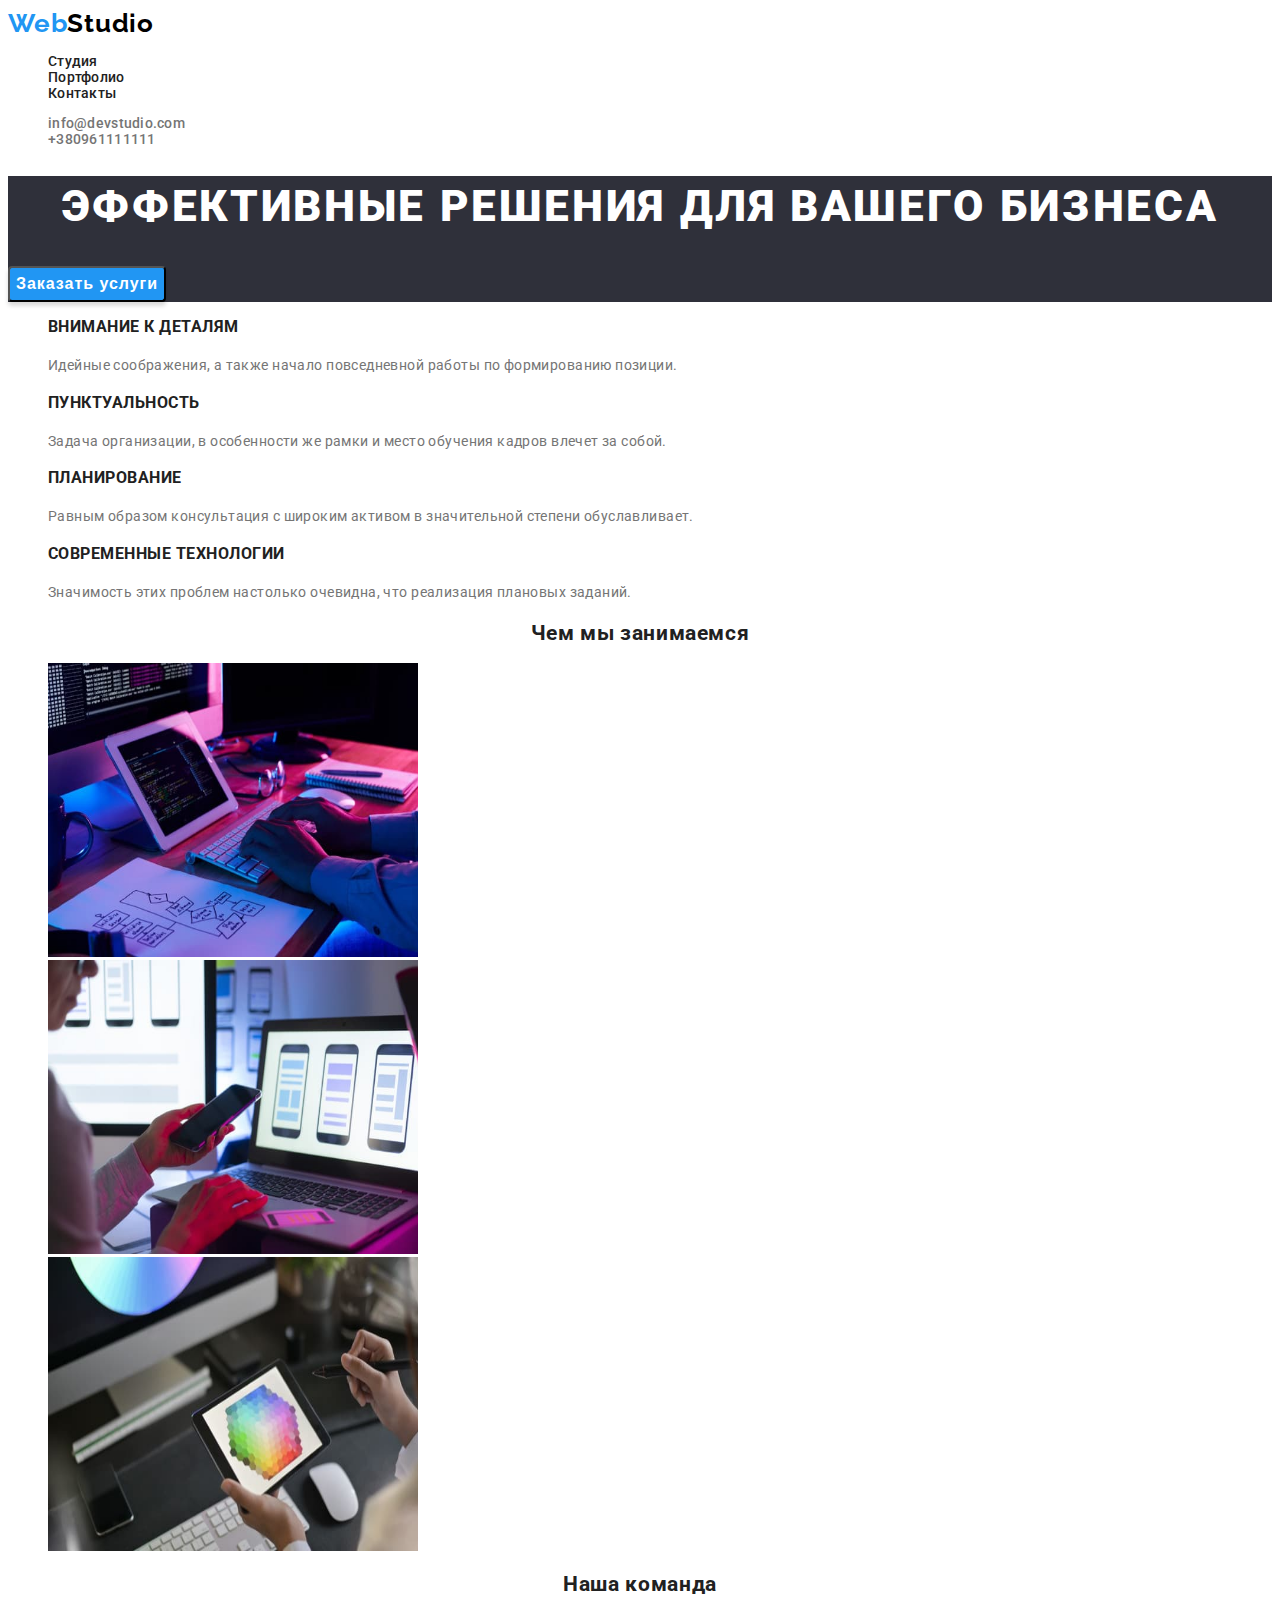
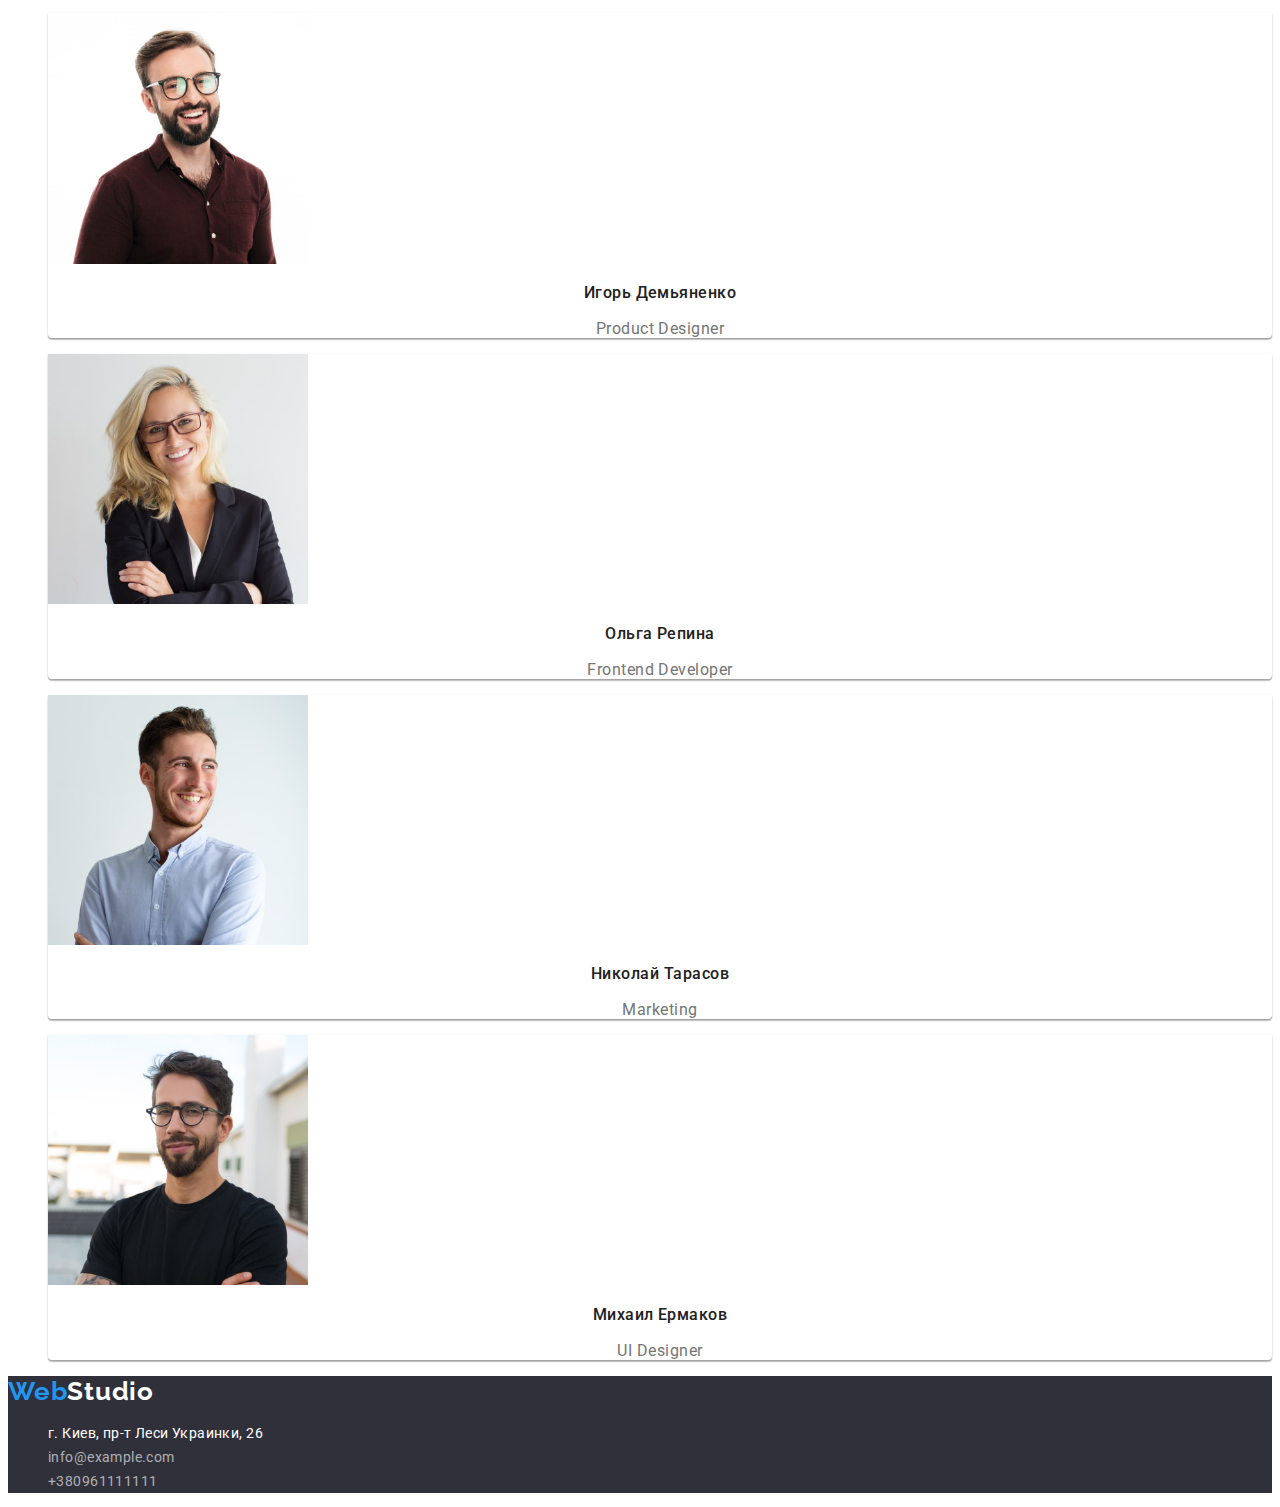
==== index.html @ 2cf85f93 "Adds some files" ====
<!DOCTYPE html>
<html lang="ru">

<head>
  <meta charset="utf-8">
  <meta http-equiv="X-UA-Compatible" content="IE=edge">
  <meta name="viewport" content="width=device-width, initial-scale=1.0">
  <meta name="description" content="Интернет страница студии веб-разработки WebStudio">
  <link rel="preconnect" href="https://fonts.googleapis.com">
  <link rel="preconnect" href="https://fonts.gstatic.com" crossorigin>
  <link href="https://fonts.googleapis.com/css2?family=Raleway:wght@700&family=Roboto:wght@400;500;700;900&display=swap"
    rel="stylesheet">
  <title>WebStudio - главная</title>
  <link rel="stylesheet" href="./css/styles.css">
</head>

<body>
  <header class="header">
    <nav class="header-nav">
      <a href="/" class="link header-logo"><span>Web</span>Studio</a>
      <ul class="list header-nav-list">
          <li><a href="index.html" class="link header-nav-link">Студия</a></li>
          <li><a href="portfolio.html" class="link header-nav-link">Портфолио</a></li>
          <li><a href="" class="link header-nav-link">Контакты</a></li>
      </ul>
      <ul class="list header-contacts">
        <li><a href="mailto:info@devstudio.com" class="link header-contacts-mail">info@devstudio.com</a></li>
        <li><a href="tel:+380961111111" class="link header-contacts-tel">+380961111111</a></li>
      </ul>
    </nav>

    <section class="header-section">
      <h1 class="header-section-head">Эффективные решения для вашего бизнеса</h1>
      <button type="button" class="header-section-btn">Заказать услуги</button>
    </section>
  </header>

  <main>
    <section class="hero">
      <h2 class="hero-head visually-hidden">Наши преимущества</h2>
      <ul class="list hero-list">
        <li class="hero-list-item"><h3 class="hero-list-item-head">Внимание к деталям</h3><p class="hero-list-item-text">Идейные соображения, а также начало повседневной работы по формированию позиции.</p></li>
        <li class="hero-list-item"><h3 class="hero-list-item-head">Пунктуальность</h3><p class="hero-list-item-text">Задача организации, в особенности же рамки и место обучения кадров влечет за собой.</p></li>
        <li class="hero-list-item"><h3 class="hero-list-item-head">Планирование</h3><p class="hero-list-item-text">Равным образом консультация с широким активом в значительной степени обуславливает.</p></li>
        <li class="hero-list-item"><h3 class="hero-list-item-head">Современные технологии</h3><p class="hero-list-item-text">Значимость этих проблем настолько очевидна, что реализация плановых заданий.</p></li>
      </ul>
    </section>
    
    <section class="about">
      <h2 class="about-head">Чем мы занимаемся</h2>
      <ul class="list about-list">
        <li class="about-list-item"><img src="./images/hands_on_the_tablet.jpg" width="370" height="294"
          alt="Man is sitting at the table and holding hands on the keyboard"></li>
        <li class="about-list-item"><img src="./images/woman_looks_into_the_phone.jpg" width="370" height="294"
          alt="Woman is holding the phone"></li>
        <li class="about-list-item"><img src="./images/color_grid_hexagon_in_the_tablet.jpg" width="370" height="294"
          alt="Color picker hexagon grid on the sreen of the tablet"></li>
      </ul>
    </section>

    <section class="team"> 
      <h2 class="team-head">Наша команда</h2>
      <ul class="list team-list">
        <li class="team-list-item">
          <img src="./images/igor_demyanenko.jpg" width="260" alt="The photo of man - Igor Demyanenko">
          <h3 class="team-item-head">Игорь Демьяненко</h3>
          <p class="team-item-text">Product Designer</p>
        </li>
        <li class="team-list-item">
          <img src="./images/olga_repina.jpg" width="260" alt="The photo of woman - Olga Repina">
          <h3 class="team-item-head">Ольга Репина</h3>
          <p class="team-item-text">Frontend Developer</p>
        </li>
        <li class="team-list-item">
          <img src="./images/nikolay_tarasov.jpg" width="260" alt="The photo of man - Nikolay Tarasov">
          <h3 class="team-item-head">Николай Тарасов</h3>
          <p class="team-item-text">Marketing</p>
        </li>
        <li class="team-list-item">
          <img src="./images/mikhail_ermakov.jpg" width="260" alt="The photo of man - Mikhail Ermakov">
          <h3 class="team-item-head">Михаил Ермаков</h3>
          <p class="team-item-text">UI Designer</p>
        </li>
      </ul>
    </section>
  </main>

  <footer class="footer">
    <a class="link footer-logo"><span>Web</span>Studio</a>
    <address>
      <ul class="list footer-contacts">
        <li class="footer-contacts-address"><a href="https://www.google.com/maps/place/Lesi+Ukrainky+Blvd,+26,+Kyiv,+02000/@50.426458,30.5382402,19.94z/data=!4m13!1m7!3m6!1s0x40d4cf0e033ecbe9:0x57a4dffefec77da0!2sLesi+Ukrainky+Blvd,+26,+Kyiv,+02000!3b1!8m2!3d50.4265807!4d30.5383859!3m4!1s0x40d4cf0e033ecbe9:0x57a4dffefec77da0!8m2!3d50.4265807!4d30.5383858"
          class="link" target="_blank" rel="noopener noreferrer">г. Киев, пр-т Леси Украинки, 26</a></li>
        <li><a class="link footer-contacts-mail" href="mailto:info@example.com">info@example.com</a></li>
        <li><a class="link footer-contacts-tel" href="tel:+380961111111">+380961111111</a></li>
      </ul>
    </address>
  </footer>

</body>
</html>
---- css/styles.css ----
/* Main colors:
#212121  light-black
#2196F3  light-blue accent
#757575  grey
#2F303A darkgrey background
#F5F4FA lightgrey background
*/
:root {
  --text-color-main: #212121;
  --logo-text-color: #000000;
  --text-color-secondary: #757575;
  --accent-color: #2196f3;
  --accent-color-hover: #188ce8;
  --main-bg-color: #e5e5e5;
  --secondary-bg-color: #f5f4fa;
  --dark-grey-bg-color: #2f303a;
  --white-color: #ffffff;
  --address-color: #ffffffa0;
}

body {
  font-family: Roboto, sans-serif;
  background-color: var(--white-color);
  color: var(--text-color-main);
  font-size: 14px;
  letter-spacing: 0.03em;
}

.list {
  list-style: none;
}

.link {
  text-decoration: none;
  color: inherit;
}
/* ----------------------- HEADER ----------------------  */
.header-logo {
  font-family: Raleway;
  font-weight: 700;
  font-size: 26px;
  line-height: calc(31 / 26);
  letter-spacing: 0.03em;
  color: var(--logo-text-color);
}

.header-logo > span {
  color: var(--accent-color);
}

.header-nav-link {
  font-family: inherit;
  font-style: normal;
  font-weight: 500;
  font-size: 14px;
  line-height: calc(16 / 14);
  letter-spacing: 0.02em;
}

.header-nav-link:hover,
.header-nav-link:focus {
  font-family: inherit;
  font-style: normal;
  font-weight: 500;
  font-size: 14px;
  line-height: calc(16 / 14);
  letter-spacing: 0.02em;
  color: var(--accent-color);
}

.header-contacts-mail,
.header-contacts-tel {
  font-family: inherit;
  font-style: normal;
  font-weight: 500;
  font-size: 14px;
  line-height: calc(16 / 14);
  letter-spacing: 0.02em;
  color: var(--text-color-secondary);
}

.header-contacts-mail:hover,
.header-contacts-tel:hover,
.header-contacts-mail:focus,
.header-contacts-tel:focus {
  font-style: normal;
  font-weight: 500;
  font-size: 14px;
  line-height: calc(16 / 14);
  letter-spacing: 0.02em;
  color: var(--accent-color);
}

.header-section {
  background-color: var(--dark-grey-bg-color);
}

.header-section-head {
  font-weight: 900;
  font-size: 44px;
  line-height: calc(60 / 44);
  text-align: center;
  letter-spacing: 0.06em;
  text-transform: uppercase;
  color: var(--white-color);
}

.header-section-btn {
  background-color: var(--accent-color);
  box-shadow: 0px 4px 4px rgba(0, 0, 0, 0.15);
  border-radius: 4px;
  font-style: normal;
  font-weight: bold;
  font-size: 16px;
  line-height: calc(30 / 16);
  text-align: center;
  letter-spacing: 0.06em;
  color: var(--white-color);
  cursor: pointer;
}

.header-section-btn:focus,
.header-section-btn:hover {
  background-color: var(--accent-color-hover);
  box-shadow: 0px 4px 4px rgba(0, 0, 0, 0.15);
  border-radius: 4px;
  font-style: normal;
  font-weight: bold;
  font-size: 16px;
  line-height: calc(30 / 16);
  text-align: center;
  letter-spacing: 0.06em;
  color: var(--white-color);
}

/* -------------------------------- MAIN --------------------------  */

.hero-list-item-head {
  font-weight: bold;
  line-height: calc(16 / 14);
  letter-spacing: 0.03em;
  text-transform: uppercase;
}

.hero-list-item-text {
  font-weight: normal;
  line-height: calc(24 / 14);
  letter-spacing: 0.03em;
  color: var(--text-color-secondary);
}

.visually-hidden {
  position: absolute;
  width: 1px;
  height: 1px;
  margin: -1px;
  padding: 0;
  overflow: hidden;
  border: 0;
  clip: rect(0 0 0 0);
}

.about-head {
  font-weight: bold;
  line-height: calc(42 / 36);
  text-align: center;
  letter-spacing: 0.03em;
}

.team-head {
  font-weight: bold;
  line-height: calc(42 / 36);
  text-align: center;
  letter-spacing: 0.03em;
}

.team-list-item {
  background: var(--white-color);
  box-shadow: 0px 1px 3px rgba(0, 0, 0, 0.12), 0px 1px 1px rgba(0, 0, 0, 0.14),
    0px 2px 1px rgba(0, 0, 0, 0.2);
  border-radius: 0px 0px 4px 4px;
}

.team-item-head {
  font-weight: 500;
  line-height: calc(19 / 16);
  text-align: center;
  letter-spacing: 0.03em;
}

.team-item-text {
  font-weight: normal;
  font-size: 16px;
  line-height: calc(19 / 16);
  text-align: center;
  letter-spacing: 0.03em;
  color: var(--text-color-secondary);
}

.filter-button {
  background-color: var(--secondary-bg-color);
  cursor: pointer;
  font-family: Roboto;
  font-style: normal;
  font-weight: 500;
  font-size: 16px;
  line-height: calc(26 / 16);
  text-align: center;
  letter-spacing: 0.03em;
  color: var(--text-color-main);
  box-shadow: 0px 3px 1px rgba(0, 0, 0, 0.1), 0px 1px 2px rgba(0, 0, 0, 0.08),
    0px 2px 2px rgba(0, 0, 0, 0.12);
  border-radius: 4px;
}

.filter-button.active,
.filter-button:hover,
.filter-button:focus {
  background: var(--accent-color);
  box-shadow: 0px 3px 1px rgba(0, 0, 0, 0.1), 0px 1px 2px rgba(0, 0, 0, 0.08),
    0px 2px 2px rgba(0, 0, 0, 0.12);
  border-radius: 4px;
  cursor: pointer;
  color: var(--white-color);
}

.project {
  background: var(--white-color);
  border: 1px solid #eeeeee;
  box-sizing: border-box;
}

.project-head {
  font-weight: bold;
  line-height: calc(36 / 18);
  letter-spacing: 0.06em;
  color: var(--text-color-main);
}

.project-text {
  font-weight: normal;
  font-size: 16px;
  line-height: calc(30 / 16);
  letter-spacing: 0.03em;
  color: var(--text-color-secondary);
}

/* -------------------------  FOOTER  ------------------------- */
.footer {
  background-color: var(--dark-grey-bg-color);
}

.footer-logo {
  font-family: Raleway;
  font-style: normal;
  font-weight: 700;
  font-size: 26px;
  line-height: calc(31 / 26);
  letter-spacing: 0.03em;
  color: var(--white-color);
}

.footer-logo > span {
  color: var(--accent-color);
}

.footer-contacts-address,
.footer-contacts-address > a:visited {
  font-style: normal;
  font-weight: normal;
  font-size: 14px;
  line-height: calc(24 / 14);
  letter-spacing: 0.03em;
  color: var(--white-color);
}

.footer-contacts-address > a:hover,
.footer-contacts-address > a:focus {
  font-style: normal;
  font-weight: normal;
  font-size: 14px;
  line-height: calc(24 / 14);
  letter-spacing: 0.03em;
  color: var(--accent-color);
}

.footer-contacts-mail,
.footer-contacts-tel {
  font-style: normal;
  font-weight: normal;
  font-size: 14px;
  line-height: calc(24 / 14);
  letter-spacing: 0.03em;
  color: var(--address-color);
}

.footer-contacts-mail:hover,
.footer-contacts-tel:hover,
.footer-contacts-mail:focus,
.footer-contacts-tel:focus {
  font-style: normal;
  font-weight: normal;
  font-size: 14px;
  line-height: calc(24 / 14);
  letter-spacing: 0.03em;
  color: var(--accent-color);
}
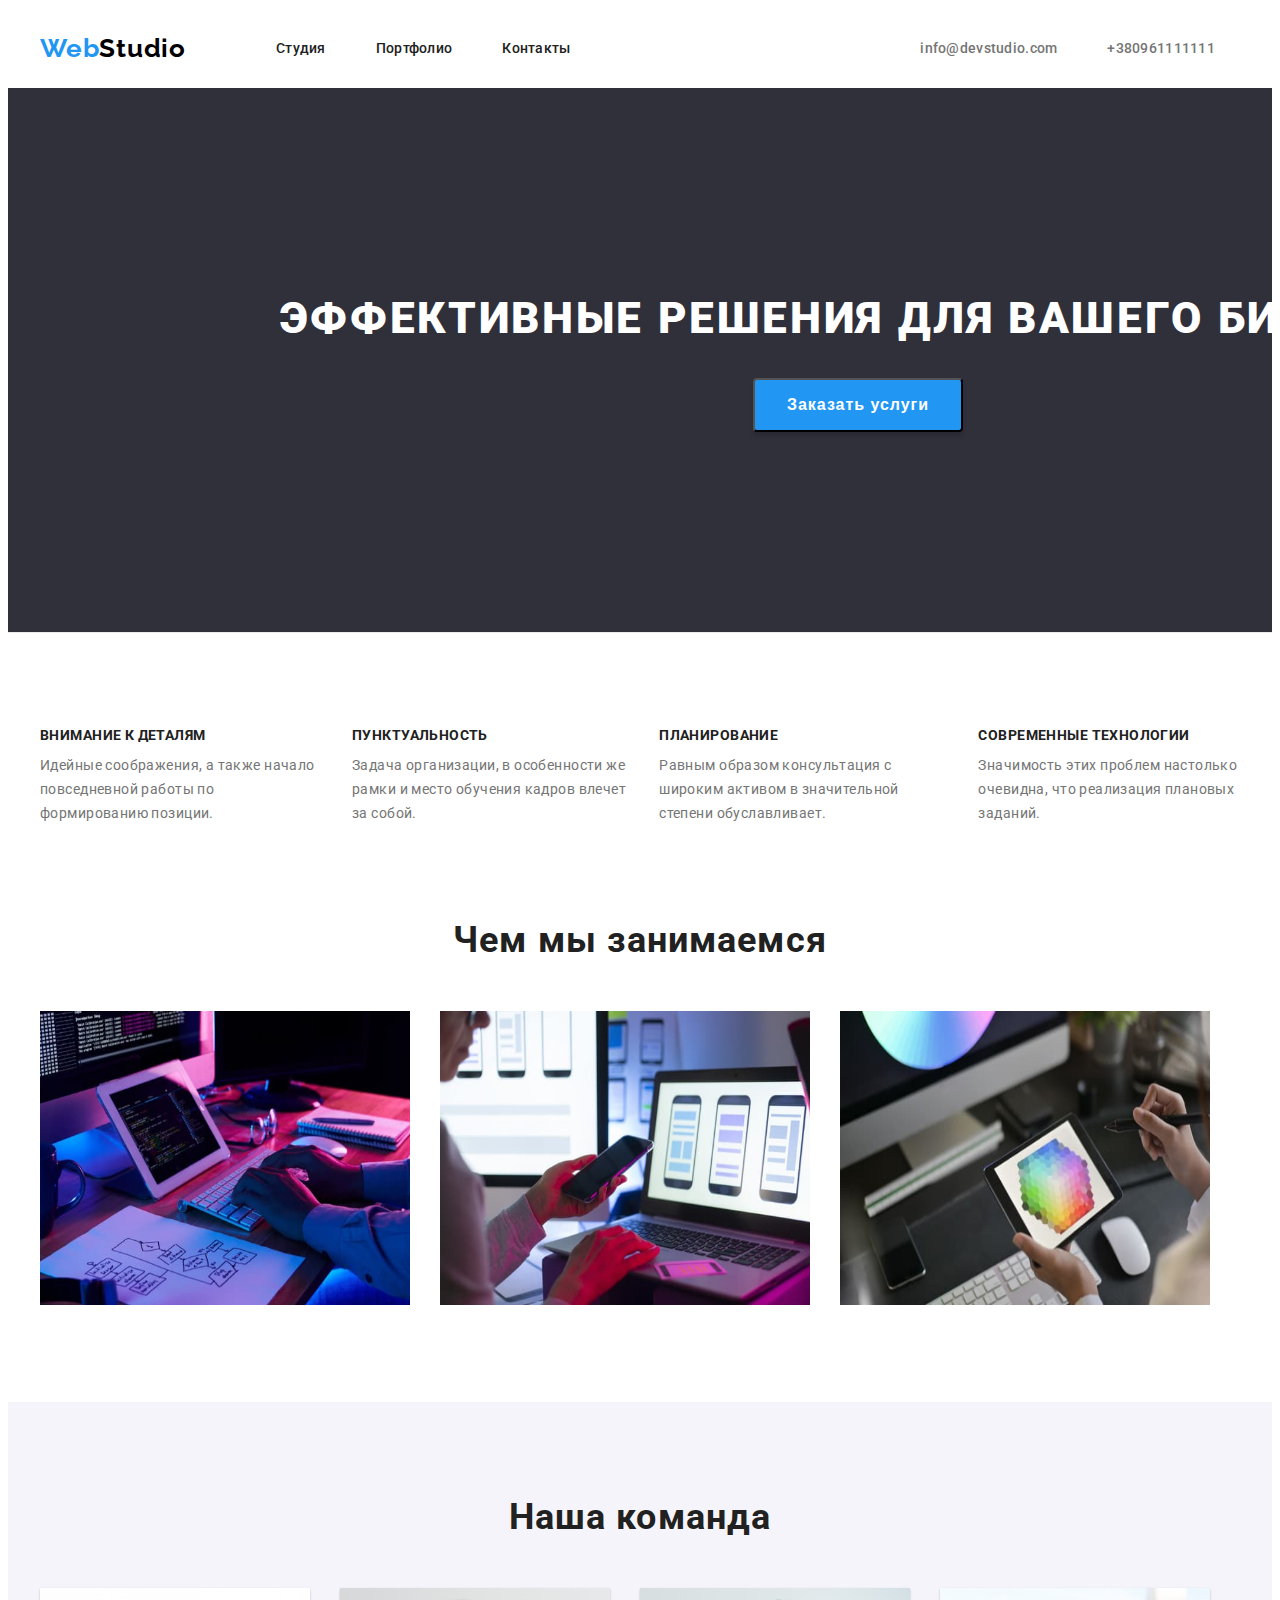
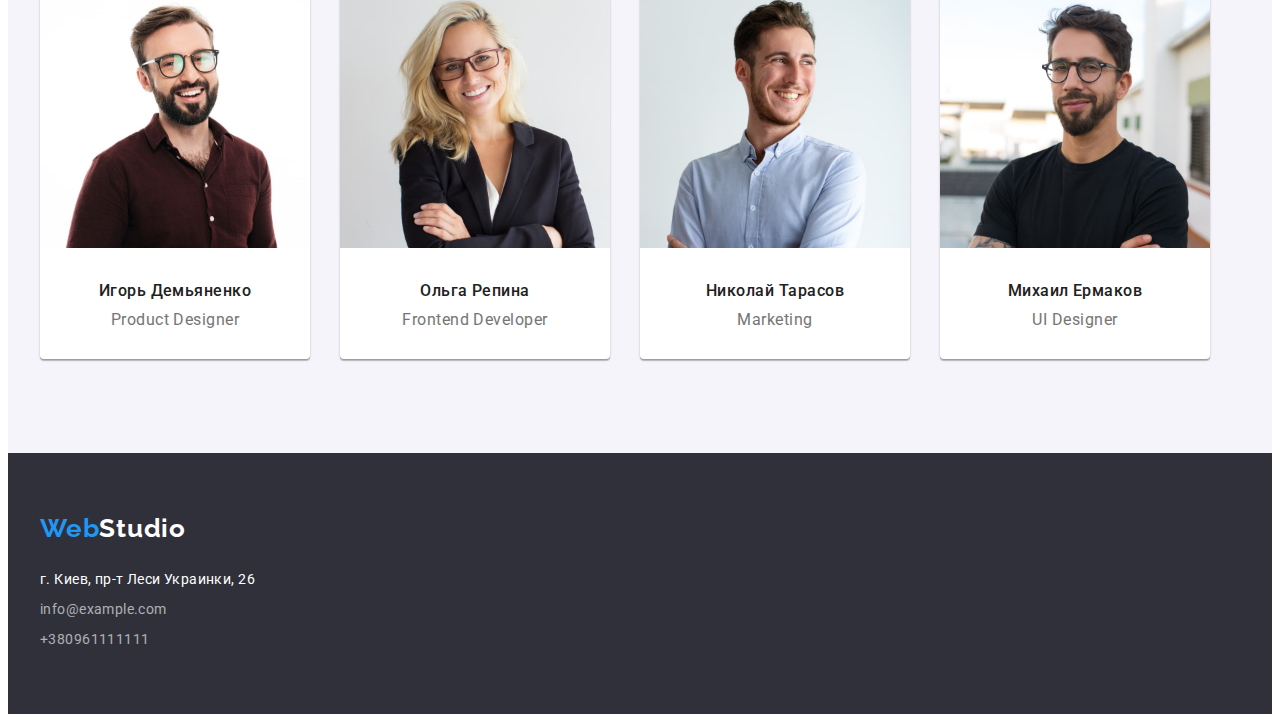
==== commit fe7baf6f: "Adds styling and positioning to webpage via css" ====
--- a/index.html
+++ b/index.html
@@ -11,12 +11,15 @@
   <link href="https://fonts.googleapis.com/css2?family=Raleway:wght@700&family=Roboto:wght@400;500;700;900&display=swap"
     rel="stylesheet">
   <title>WebStudio - главная</title>
+  <link rel="stylesheet" href="https://cdnjs.cloudflare.com/ajax/libs/modern-normalize/1.1.0/modern-normalize.min.css"
+    integrity="sha512-wpPYUAdjBVSE4KJnH1VR1HeZfpl1ub8YT/NKx4PuQ5NmX2tKuGu6U/JRp5y+Y8XG2tV+wKQpNHVUX03MfMFn9Q=="
+    crossorigin="anonymous" referrerpolicy="no-referrer" />
   <link rel="stylesheet" href="./css/styles.css">
 </head>
 
 <body>
   <header class="header">
-    <nav class="header-nav">
+    <nav class="header-nav section">
       <a href="/" class="link header-logo"><span>Web</span>Studio</a>
       <ul class="list header-nav-list">
           <li><a href="index.html" class="link header-nav-link">Студия</a></li>
@@ -30,15 +33,17 @@
     </nav>
 
     <section class="header-section">
-      <h1 class="header-section-head">Эффективные решения для вашего бизнеса</h1>
-      <button type="button" class="header-section-btn">Заказать услуги</button>
+      <div class="section">
+        <h1 class="header-section-head">Эффективные решения для вашего бизнеса</h1>
+        <button type="button" class="header-section-btn">Заказать услуги</button>
+      </div>
     </section>
   </header>
 
   <main>
     <section class="hero">
       <h2 class="hero-head visually-hidden">Наши преимущества</h2>
-      <ul class="list hero-list">
+      <ul class="list hero-list section">
         <li class="hero-list-item"><h3 class="hero-list-item-head">Внимание к деталям</h3><p class="hero-list-item-text">Идейные соображения, а также начало повседневной работы по формированию позиции.</p></li>
         <li class="hero-list-item"><h3 class="hero-list-item-head">Пунктуальность</h3><p class="hero-list-item-text">Задача организации, в особенности же рамки и место обучения кадров влечет за собой.</p></li>
         <li class="hero-list-item"><h3 class="hero-list-item-head">Планирование</h3><p class="hero-list-item-text">Равным образом консультация с широким активом в значительной степени обуславливает.</p></li>
@@ -46,7 +51,7 @@
       </ul>
     </section>
     
-    <section class="about">
+    <section class="about section">
       <h2 class="about-head">Чем мы занимаемся</h2>
       <ul class="list about-list">
         <li class="about-list-item"><img src="./images/hands_on_the_tablet.jpg" width="370" height="294"
@@ -58,43 +63,47 @@
       </ul>
     </section>
 
-    <section class="team"> 
+    <section class="team">
+      <div class="section">
       <h2 class="team-head">Наша команда</h2>
       <ul class="list team-list">
         <li class="team-list-item">
-          <img src="./images/igor_demyanenko.jpg" width="260" alt="The photo of man - Igor Demyanenko">
+          <img src="./images/igor_demyanenko.jpg" width="270" alt="The photo of man - Igor Demyanenko">
           <h3 class="team-item-head">Игорь Демьяненко</h3>
           <p class="team-item-text">Product Designer</p>
         </li>
         <li class="team-list-item">
-          <img src="./images/olga_repina.jpg" width="260" alt="The photo of woman - Olga Repina">
+          <img src="./images/olga_repina.jpg" width="270" alt="The photo of woman - Olga Repina">
           <h3 class="team-item-head">Ольга Репина</h3>
           <p class="team-item-text">Frontend Developer</p>
         </li>
         <li class="team-list-item">
-          <img src="./images/nikolay_tarasov.jpg" width="260" alt="The photo of man - Nikolay Tarasov">
+          <img src="./images/nikolay_tarasov.jpg" width="270" alt="The photo of man - Nikolay Tarasov">
           <h3 class="team-item-head">Николай Тарасов</h3>
           <p class="team-item-text">Marketing</p>
         </li>
         <li class="team-list-item">
-          <img src="./images/mikhail_ermakov.jpg" width="260" alt="The photo of man - Mikhail Ermakov">
+          <img src="./images/mikhail_ermakov.jpg" width="270" alt="The photo of man - Mikhail Ermakov">
           <h3 class="team-item-head">Михаил Ермаков</h3>
           <p class="team-item-text">UI Designer</p>
         </li>
       </ul>
+      </div>
     </section>
   </main>
 
   <footer class="footer">
-    <a class="link footer-logo"><span>Web</span>Studio</a>
-    <address>
-      <ul class="list footer-contacts">
-        <li class="footer-contacts-address"><a href="https://www.google.com/maps/place/Lesi+Ukrainky+Blvd,+26,+Kyiv,+02000/@50.426458,30.5382402,19.94z/data=!4m13!1m7!3m6!1s0x40d4cf0e033ecbe9:0x57a4dffefec77da0!2sLesi+Ukrainky+Blvd,+26,+Kyiv,+02000!3b1!8m2!3d50.4265807!4d30.5383859!3m4!1s0x40d4cf0e033ecbe9:0x57a4dffefec77da0!8m2!3d50.4265807!4d30.5383858"
-          class="link" target="_blank" rel="noopener noreferrer">г. Киев, пр-т Леси Украинки, 26</a></li>
-        <li><a class="link footer-contacts-mail" href="mailto:info@example.com">info@example.com</a></li>
-        <li><a class="link footer-contacts-tel" href="tel:+380961111111">+380961111111</a></li>
-      </ul>
-    </address>
+    <div class="section">
+      <a class="link footer-logo"><span>Web</span>Studio</a>
+      <address>
+        <ul class="list footer-contacts">
+          <li class="footer-contacts-address"><a href="https://www.google.com/maps/place/Lesi+Ukrainky+Blvd,+26,+Kyiv,+02000/@50.426458,30.5382402,19.94z/data=!4m13!1m7!3m6!1s0x40d4cf0e033ecbe9:0x57a4dffefec77da0!2sLesi+Ukrainky+Blvd,+26,+Kyiv,+02000!3b1!8m2!3d50.4265807!4d30.5383859!3m4!1s0x40d4cf0e033ecbe9:0x57a4dffefec77da0!8m2!3d50.4265807!4d30.5383858"
+            class="link" target="_blank" rel="noopener noreferrer">г. Киев, пр-т Леси Украинки, 26</a></li>
+          <li><a class="link footer-contacts-mail" href="mailto:info@example.com">info@example.com</a></li>
+          <li><a class="link footer-contacts-tel" href="tel:+380961111111">+380961111111</a></li>
+        </ul>
+      </address>
+    </div>
   </footer>
 
 </body>
--- a/css/styles.css
+++ b/css/styles.css
@@ -26,6 +26,22 @@
   letter-spacing: 0.03em;
 }
 
+p,
+h1,
+h2,
+h3,
+h4,
+h5,
+h6 {
+  margin: 0;
+}
+
+ul,
+ol {
+  margin: 0;
+  padding-left: 0;
+}
+
 .list {
   list-style: none;
 }
@@ -42,19 +58,52 @@
   line-height: calc(31 / 26);
   letter-spacing: 0.03em;
   color: var(--logo-text-color);
+  margin-right: 65px;
 }
 
 .header-logo > span {
   color: var(--accent-color);
 }
 
-.header-nav-link {
+.section {
+  width: 1200px;
+  padding-left: 15px;
+  padding-right: 15px;
+  margin-left: auto;
+  margin-right: auto;
+}
+
+.section.header-nav {
+  /*outline: 2px solid tomato;*/
+  display: flex;
+  align-items: center;
+}
+
+.header {
+  border-bottom: 1px solid #ececec;
+}
+
+.header-nav-list {
+  display: flex;
+}
+
+.header-contacts {
+  margin-left: auto;
+  display: flex;
+}
+
+.header .header-nav-link {
   font-family: inherit;
   font-style: normal;
   font-weight: 500;
   font-size: 14px;
+  display: inline-block;
   line-height: calc(16 / 14);
   letter-spacing: 0.02em;
+  padding-top: 32px;
+  padding-bottom: 32px;
+  padding-right: 25px;
+  padding-left: 25px;
 }
 
 .header-nav-link:hover,
@@ -77,7 +126,12 @@
   line-height: calc(16 / 14);
   letter-spacing: 0.02em;
   color: var(--text-color-secondary);
-}
+  padding: 25px;
+}
+
+/*.header-contacts-mail {
+  margin-right: 50px;
+}*/
 
 .header-contacts-mail:hover,
 .header-contacts-tel:hover,
@@ -95,6 +149,13 @@
   background-color: var(--dark-grey-bg-color);
 }
 
+.header-section > .section {
+  padding-top: 200px;
+  padding-bottom: 200px;
+  padding-left: 250px;
+  padding-right: 250px;
+}
+
 .header-section-head {
   font-weight: 900;
   font-size: 44px;
@@ -103,6 +164,7 @@
   letter-spacing: 0.06em;
   text-transform: uppercase;
   color: var(--white-color);
+  margin-bottom: 30px;
 }
 
 .header-section-btn {
@@ -115,8 +177,15 @@
   line-height: calc(30 / 16);
   text-align: center;
   letter-spacing: 0.06em;
+  margin-left: auto;
+  margin-right: auto;
   color: var(--white-color);
   cursor: pointer;
+  display: block;
+  padding-left: 32px;
+  padding-right: 32px;
+  padding-top: 10px;
+  padding-bottom: 10px;
 }
 
 .header-section-btn:focus,
@@ -135,11 +204,23 @@
 
 /* -------------------------------- MAIN --------------------------  */
 
+.hero-list.section {
+  display: flex;
+  padding-top: 94px;
+  padding-bottom: 94px;
+}
+
+.hero-list-item:not(:last-child) {
+  margin-right: 30px;
+}
+
 .hero-list-item-head {
   font-weight: bold;
+  font-size: 14px;
   line-height: calc(16 / 14);
   letter-spacing: 0.03em;
   text-transform: uppercase;
+  margin-bottom: 10px;
 }
 
 .hero-list-item-text {
@@ -160,18 +241,46 @@
   clip: rect(0 0 0 0);
 }
 
+.about-list {
+  display: flex;
+}
+
+.about-list-item:not(:last-child) {
+  margin-right: 30px;
+}
+
 .about-head {
   font-weight: bold;
+  font-size: 36px;
   line-height: calc(42 / 36);
   text-align: center;
   letter-spacing: 0.03em;
+  margin-bottom: 50px;
+}
+
+.team {
+  background-color: var(--secondary-bg-color);
+}
+
+.team > .section {
+  padding-top: 94px;
+  padding-bottom: 94px;
+  margin-top: 94px;
+}
+
+.team-list {
+  display: flex;
+  margin-left: -15px;
+  margin-right: -15px;
 }
 
 .team-head {
   font-weight: bold;
+  font-size: 36px;
   line-height: calc(42 / 36);
   text-align: center;
   letter-spacing: 0.03em;
+  margin-bottom: 50px;
 }
 
 .team-list-item {
@@ -179,6 +288,9 @@
   box-shadow: 0px 1px 3px rgba(0, 0, 0, 0.12), 0px 1px 1px rgba(0, 0, 0, 0.14),
     0px 2px 1px rgba(0, 0, 0, 0.2);
   border-radius: 0px 0px 4px 4px;
+  padding-bottom: 30px;
+  margin-left: 15px;
+  margin-right: 15px;
 }
 
 .team-item-head {
@@ -186,6 +298,8 @@
   line-height: calc(19 / 16);
   text-align: center;
   letter-spacing: 0.03em;
+  margin-top: 30px;
+  margin-bottom: 10px;
 }
 
 .team-item-text {
@@ -197,8 +311,15 @@
   color: var(--text-color-secondary);
 }
 
+.filter {
+  display: flex;
+  justify-content: center;
+  padding-bottom: 16px;
+}
+
 .filter-button {
   background-color: var(--secondary-bg-color);
+  border: 0px;
   cursor: pointer;
   font-family: Roboto;
   font-style: normal;
@@ -208,9 +329,9 @@
   text-align: center;
   letter-spacing: 0.03em;
   color: var(--text-color-main);
-  box-shadow: 0px 3px 1px rgba(0, 0, 0, 0.1), 0px 1px 2px rgba(0, 0, 0, 0.08),
-    0px 2px 2px rgba(0, 0, 0, 0.12);
   border-radius: 4px;
+  padding: 6px 22px;
+  margin: 0 4px;
 }
 
 .filter-button.active,
@@ -224,17 +345,35 @@
   color: var(--white-color);
 }
 
+.projects-section {
+  padding-top: 94px;
+  padding-bottom: 94px;
+}
+
+.projects {
+  margin-top: 20px;
+  display: flex;
+  flex-wrap: wrap;
+  justify-content: space-between;
+  /*margin-left: -15px;
+  margin-right: -15px;*/
+}
+
 .project {
   background: var(--white-color);
   border: 1px solid #eeeeee;
   box-sizing: border-box;
+  margin-top: 15px;
+  margin-bottom: 15px;
 }
 
 .project-head {
   font-weight: bold;
+  font-size: 18px;
   line-height: calc(36 / 18);
   letter-spacing: 0.06em;
   color: var(--text-color-main);
+  margin-bottom: 4px;
 }
 
 .project-text {
@@ -243,6 +382,10 @@
   line-height: calc(30 / 16);
   letter-spacing: 0.03em;
   color: var(--text-color-secondary);
+}
+
+.project-footer {
+  padding: 20px 24px;
 }
 
 /* -------------------------  FOOTER  ------------------------- */
@@ -250,6 +393,11 @@
   background-color: var(--dark-grey-bg-color);
 }
 
+.footer > .section {
+  padding-top: 60px;
+  padding-bottom: 60px;
+}
+
 .footer-logo {
   font-family: Raleway;
   font-style: normal;
@@ -258,10 +406,17 @@
   line-height: calc(31 / 26);
   letter-spacing: 0.03em;
   color: var(--white-color);
+  margin-bottom: 20px;
+  display: inline-block;
 }
 
 .footer-logo > span {
   color: var(--accent-color);
+}
+
+.footer-contacts > li {
+  padding-top: 3px;
+  padding-bottom: 3px;
 }
 
 .footer-contacts-address,
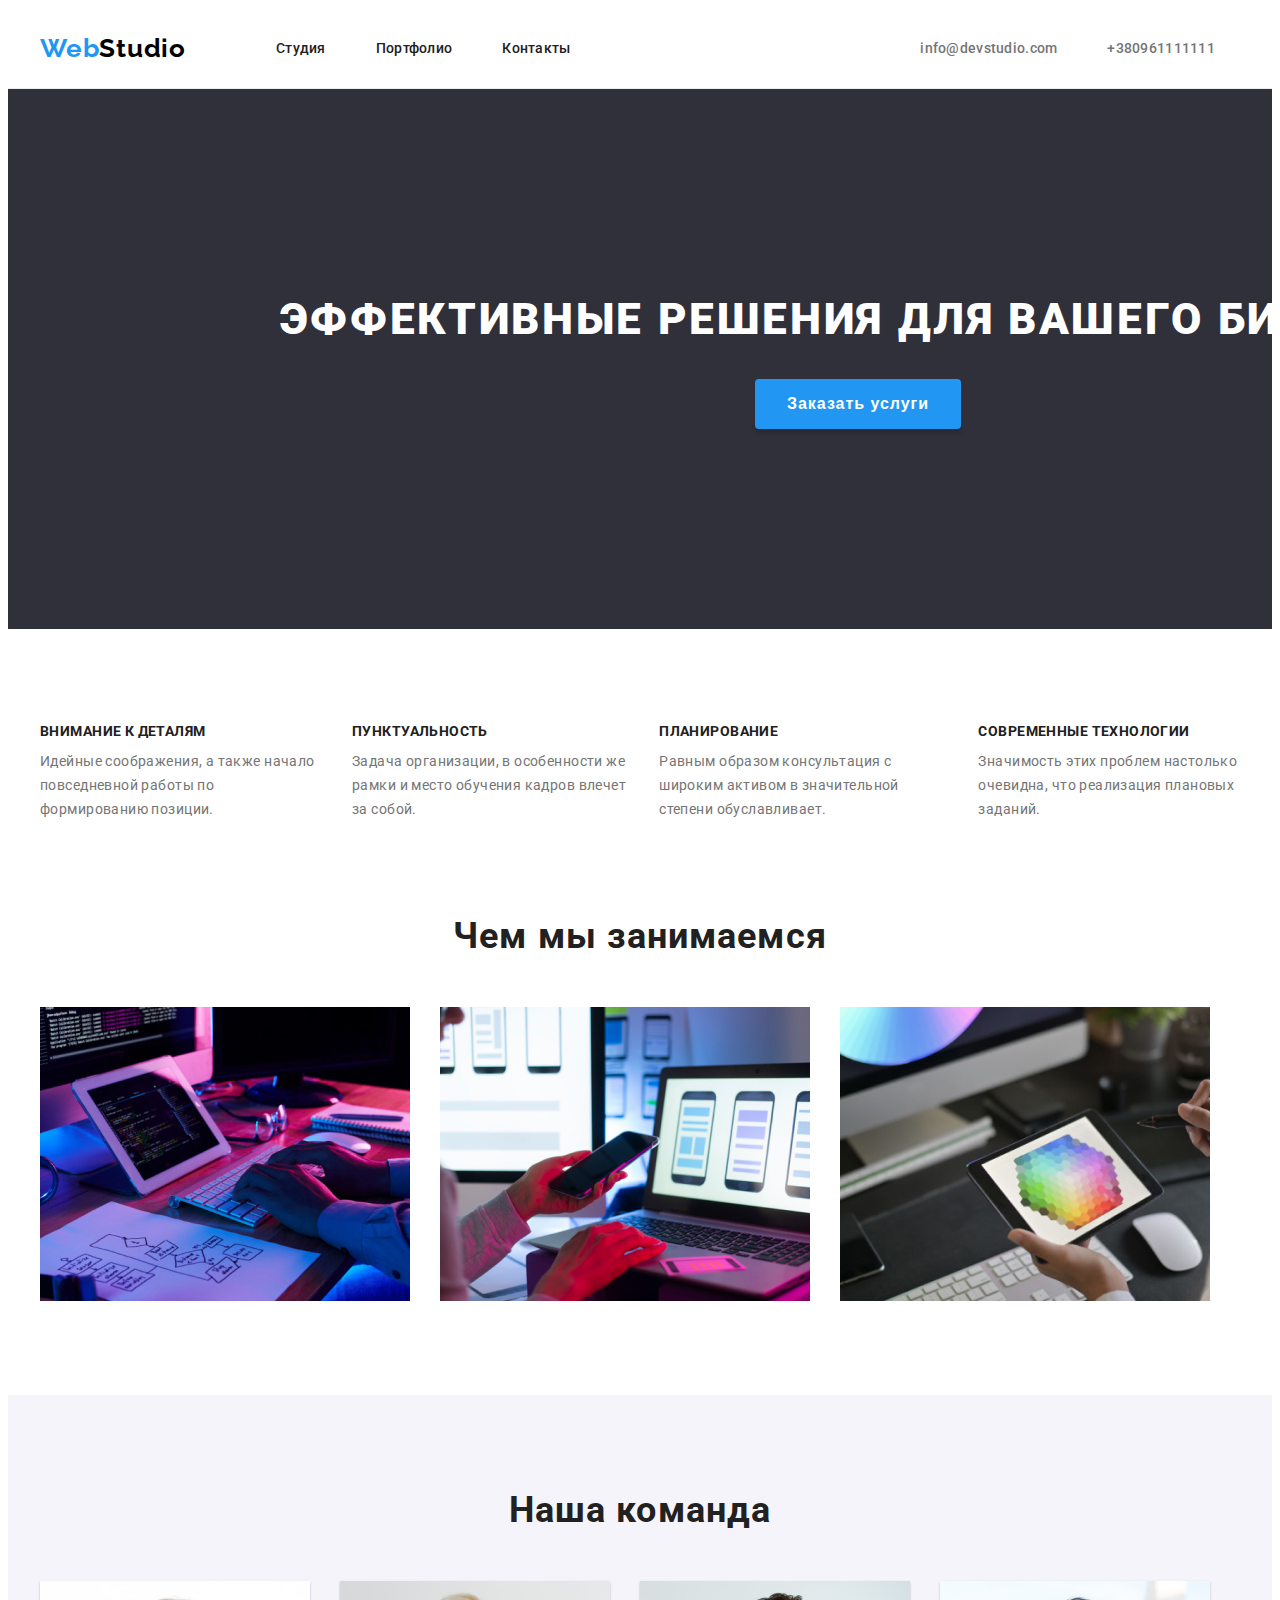
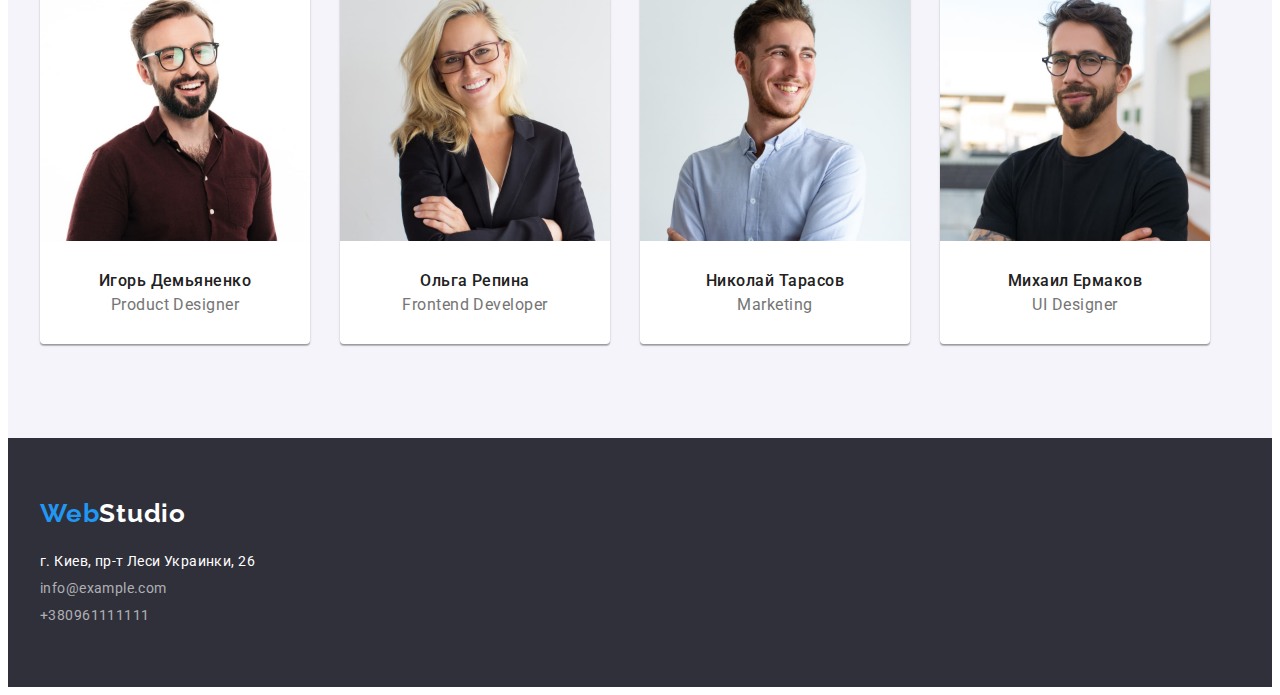
==== commit 38247a64: "Fixes mistakes found by mentor" ====
--- a/index.html
+++ b/index.html
@@ -19,81 +19,95 @@
 
 <body>
   <header class="header">
-    <nav class="header-nav section">
-      <a href="/" class="link header-logo"><span>Web</span>Studio</a>
-      <ul class="list header-nav-list">
-          <li><a href="index.html" class="link header-nav-link">Студия</a></li>
-          <li><a href="portfolio.html" class="link header-nav-link">Портфолио</a></li>
-          <li><a href="" class="link header-nav-link">Контакты</a></li>
-      </ul>
+    <div class="container">
+     <nav class="header-nav">
+       <a href="/" class="link header-logo"><span>Web</span>Studio</a>
+       <ul class="list header-nav-list">
+           <li><a href="index.html" class="link header-nav-link">Студия</a></li>
+           <li><a href="portfolio.html" class="link header-nav-link">Портфолио</a></li>
+           <li><a href="" class="link header-nav-link">Контакты</a></li>
+       </ul>
+     </nav>
       <ul class="list header-contacts">
         <li><a href="mailto:info@devstudio.com" class="link header-contacts-mail">info@devstudio.com</a></li>
         <li><a href="tel:+380961111111" class="link header-contacts-tel">+380961111111</a></li>
       </ul>
-    </nav>
-
-    <section class="header-section">
-      <div class="section">
-        <h1 class="header-section-head">Эффективные решения для вашего бизнеса</h1>
-        <button type="button" class="header-section-btn">Заказать услуги</button>
-      </div>
-    </section>
+    </div>
   </header>
 
   <main>
-    <section class="hero">
-      <h2 class="hero-head visually-hidden">Наши преимущества</h2>
-      <ul class="list hero-list section">
-        <li class="hero-list-item"><h3 class="hero-list-item-head">Внимание к деталям</h3><p class="hero-list-item-text">Идейные соображения, а также начало повседневной работы по формированию позиции.</p></li>
-        <li class="hero-list-item"><h3 class="hero-list-item-head">Пунктуальность</h3><p class="hero-list-item-text">Задача организации, в особенности же рамки и место обучения кадров влечет за собой.</p></li>
-        <li class="hero-list-item"><h3 class="hero-list-item-head">Планирование</h3><p class="hero-list-item-text">Равным образом консультация с широким активом в значительной степени обуславливает.</p></li>
-        <li class="hero-list-item"><h3 class="hero-list-item-head">Современные технологии</h3><p class="hero-list-item-text">Значимость этих проблем настолько очевидна, что реализация плановых заданий.</p></li>
-      </ul>
+   <section class="hero">
+     <div class="container">
+       <h1 class="hero-head">Эффективные решения для вашего бизнеса</h1>
+       <button type="button" class="hero-btn">Заказать услуги</button>
+     </div>
+   </section>
+
+    <section class="features section">
+      <div class="container">
+        <h2 class="features-head visually-hidden">Наши преимущества</h2>
+        <ul class="list features-list">
+          <li class="features-list-item"><h3 class="features-list-item-head">Внимание к деталям</h3><p class="features-list-item-text">Идейные соображения, а также начало повседневной работы по формированию позиции.</p></li>
+          <li class="features-list-item"><h3 class="features-list-item-head">Пунктуальность</h3><p class="features-list-item-text">Задача организации, в особенности же рамки и место обучения кадров влечет за собой.</p></li>
+          <li class="features-list-item"><h3 class="features-list-item-head">Планирование</h3><p class="features-list-item-text">Равным образом консультация с широким активом в значительной степени обуславливает.</p></li>
+          <li class="features-list-item"><h3 class="features-list-item-head">Современные технологии</h3><p class="features-list-item-text">Значимость этих проблем настолько очевидна, что реализация плановых заданий.</p></li>
+       </ul>
+      </div>
     </section>
     
     <section class="about section">
-      <h2 class="about-head">Чем мы занимаемся</h2>
-      <ul class="list about-list">
-        <li class="about-list-item"><img src="./images/hands_on_the_tablet.jpg" width="370" height="294"
-          alt="Man is sitting at the table and holding hands on the keyboard"></li>
-        <li class="about-list-item"><img src="./images/woman_looks_into_the_phone.jpg" width="370" height="294"
-          alt="Woman is holding the phone"></li>
-        <li class="about-list-item"><img src="./images/color_grid_hexagon_in_the_tablet.jpg" width="370" height="294"
-          alt="Color picker hexagon grid on the sreen of the tablet"></li>
-      </ul>
+      <div class="container">
+        <h2 class="about-head">Чем мы занимаемся</h2>
+        <ul class="list about-list">
+          <li class="about-list-item"><img src="./images/hands_on_the_tablet.jpg" width="370" height="294"
+            alt="Man is sitting at the table and holding hands on the keyboard"></li>
+          <li class="about-list-item"><img src="./images/woman_looks_into_the_phone.jpg" width="370" height="294"
+            alt="Woman is holding the phone"></li>
+          <li class="about-list-item"><img src="./images/color_grid_hexagon_in_the_tablet.jpg" width="370" height="294"
+            alt="Color picker hexagon grid on the sreen of the tablet"></li>
+        </ul>
+      </div>
     </section>
 
-    <section class="team">
-      <div class="section">
-      <h2 class="team-head">Наша команда</h2>
-      <ul class="list team-list">
-        <li class="team-list-item">
+    <section class="team section">
+      <div class="container">
+        <h2 class="team-head">Наша команда</h2>
+        <ul class="list team-list">
+         <li class="team-list-item">
           <img src="./images/igor_demyanenko.jpg" width="270" alt="The photo of man - Igor Demyanenko">
-          <h3 class="team-item-head">Игорь Демьяненко</h3>
-          <p class="team-item-text">Product Designer</p>
-        </li>
-        <li class="team-list-item">
+          <div class="team-item-footer">
+            <h3 class="team-item-head">Игорь Демьяненко</h3>
+            <p class="team-item-text">Product Designer</p>
+          </div>
+         </li>
+         <li class="team-list-item">
           <img src="./images/olga_repina.jpg" width="270" alt="The photo of woman - Olga Repina">
-          <h3 class="team-item-head">Ольга Репина</h3>
-          <p class="team-item-text">Frontend Developer</p>
-        </li>
-        <li class="team-list-item">
+          <div class="team-item-footer">
+            <h3 class="team-item-head">Ольга Репина</h3>
+            <p class="team-item-text">Frontend Developer</p>
+          </div>
+         </li>
+         <li class="team-list-item">
           <img src="./images/nikolay_tarasov.jpg" width="270" alt="The photo of man - Nikolay Tarasov">
-          <h3 class="team-item-head">Николай Тарасов</h3>
-          <p class="team-item-text">Marketing</p>
-        </li>
-        <li class="team-list-item">
+          <div class="team-item-footer">
+            <h3 class="team-item-head">Николай Тарасов</h3>
+            <p class="team-item-text">Marketing</p>
+          </div>
+         </li>
+         <li class="team-list-item">
           <img src="./images/mikhail_ermakov.jpg" width="270" alt="The photo of man - Mikhail Ermakov">
-          <h3 class="team-item-head">Михаил Ермаков</h3>
-          <p class="team-item-text">UI Designer</p>
-        </li>
-      </ul>
+          <div class="team-item-footer">
+            <h3 class="team-item-head">Михаил Ермаков</h3>
+            <p class="team-item-text">UI Designer</p>
+          </div>
+          </li>
+       </ul>
       </div>
     </section>
   </main>
 
   <footer class="footer">
-    <div class="section">
+    <div class="container">
       <a class="link footer-logo"><span>Web</span>Studio</a>
       <address>
         <ul class="list footer-contacts">
--- a/css/styles.css
+++ b/css/styles.css
@@ -36,6 +36,12 @@
   margin: 0;
 }
 
+img {
+  display: block;
+  min-width: 100%;
+  height: auto;
+}
+
 ul,
 ol {
   margin: 0;
@@ -50,7 +56,18 @@
   text-decoration: none;
   color: inherit;
 }
+
+/* -------------------------- universal container ----------------*/
+
+.container {
+  width: 1200px;
+  padding-left: 15px;
+  padding-right: 15px;
+  margin: 0 auto;
+}
+
 /* ----------------------- HEADER ----------------------  */
+
 .header-logo {
   font-family: Raleway;
   font-weight: 700;
@@ -65,15 +82,12 @@
   color: var(--accent-color);
 }
 
-.section {
-  width: 1200px;
-  padding-left: 15px;
-  padding-right: 15px;
-  margin-left: auto;
-  margin-right: auto;
-}
-
-.section.header-nav {
+.header > .container {
+  display: flex;
+  align-items: center;
+}
+
+.header-nav {
   /*outline: 2px solid tomato;*/
   display: flex;
   align-items: center;
@@ -129,10 +143,6 @@
   padding: 25px;
 }
 
-/*.header-contacts-mail {
-  margin-right: 50px;
-}*/
-
 .header-contacts-mail:hover,
 .header-contacts-tel:hover,
 .header-contacts-mail:focus,
@@ -145,18 +155,20 @@
   color: var(--accent-color);
 }
 
-.header-section {
+/* -------------------------------- MAIN --------------------------  */
+
+.hero {
   background-color: var(--dark-grey-bg-color);
 }
 
-.header-section > .section {
+.hero > .container {
   padding-top: 200px;
   padding-bottom: 200px;
   padding-left: 250px;
   padding-right: 250px;
 }
 
-.header-section-head {
+.hero-head {
   font-weight: 900;
   font-size: 44px;
   line-height: calc(60 / 44);
@@ -167,7 +179,7 @@
   margin-bottom: 30px;
 }
 
-.header-section-btn {
+.hero-btn {
   background-color: var(--accent-color);
   box-shadow: 0px 4px 4px rgba(0, 0, 0, 0.15);
   border-radius: 4px;
@@ -186,10 +198,11 @@
   padding-right: 32px;
   padding-top: 10px;
   padding-bottom: 10px;
-}
-
-.header-section-btn:focus,
-.header-section-btn:hover {
+  border: 0px;
+}
+
+.hero-btn:focus,
+.hero-btn:hover {
   background-color: var(--accent-color-hover);
   box-shadow: 0px 4px 4px rgba(0, 0, 0, 0.15);
   border-radius: 4px;
@@ -202,19 +215,20 @@
   color: var(--white-color);
 }
 
-/* -------------------------------- MAIN --------------------------  */
-
-.hero-list.section {
-  display: flex;
+.section {
   padding-top: 94px;
   padding-bottom: 94px;
 }
 
-.hero-list-item:not(:last-child) {
+.features-list {
+  display: flex;
+}
+
+.features-list-item:not(:last-child) {
   margin-right: 30px;
 }
 
-.hero-list-item-head {
+.features-list-item-head {
   font-weight: bold;
   font-size: 14px;
   line-height: calc(16 / 14);
@@ -223,7 +237,7 @@
   margin-bottom: 10px;
 }
 
-.hero-list-item-text {
+.features-list-item-text {
   font-weight: normal;
   line-height: calc(24 / 14);
   letter-spacing: 0.03em;
@@ -241,6 +255,10 @@
   clip: rect(0 0 0 0);
 }
 
+.about.section {
+  padding-top: 0px;
+}
+
 .about-list {
   display: flex;
 }
@@ -262,11 +280,11 @@
   background-color: var(--secondary-bg-color);
 }
 
-.team > .section {
+/*.team > .container {
   padding-top: 94px;
   padding-bottom: 94px;
-  margin-top: 94px;
-}
+  /*margin-top: 94px;
+}*/
 
 .team-list {
   display: flex;
@@ -288,7 +306,6 @@
   box-shadow: 0px 1px 3px rgba(0, 0, 0, 0.12), 0px 1px 1px rgba(0, 0, 0, 0.14),
     0px 2px 1px rgba(0, 0, 0, 0.2);
   border-radius: 0px 0px 4px 4px;
-  padding-bottom: 30px;
   margin-left: 15px;
   margin-right: 15px;
 }
@@ -298,8 +315,7 @@
   line-height: calc(19 / 16);
   text-align: center;
   letter-spacing: 0.03em;
-  margin-top: 30px;
-  margin-bottom: 10px;
+  margin-bottom: 5px;
 }
 
 .team-item-text {
@@ -309,12 +325,18 @@
   text-align: center;
   letter-spacing: 0.03em;
   color: var(--text-color-secondary);
+  margin-top: 5px;
+}
+
+.team-item-footer {
+  padding-bottom: 30px;
+  padding-top: 30px;
 }
 
 .filter {
   display: flex;
   justify-content: center;
-  padding-bottom: 16px;
+  margin-bottom: 50px;
 }
 
 .filter-button {
@@ -330,7 +352,7 @@
   letter-spacing: 0.03em;
   color: var(--text-color-main);
   border-radius: 4px;
-  padding: 6px 22px;
+  padding: 8px 22px;
   margin: 0 4px;
 }
 
@@ -345,26 +367,24 @@
   color: var(--white-color);
 }
 
-.projects-section {
-  padding-top: 94px;
-  padding-bottom: 94px;
-}
-
 .projects {
-  margin-top: 20px;
   display: flex;
   flex-wrap: wrap;
   justify-content: space-between;
-  /*margin-left: -15px;
-  margin-right: -15px;*/
+  margin-top: -30px;
+  margin-right: -30px;
 }
 
 .project {
   background: var(--white-color);
-  border: 1px solid #eeeeee;
+
   box-sizing: border-box;
-  margin-top: 15px;
-  margin-bottom: 15px;
+  margin-top: 30px;
+  margin-right: 30px;
+}
+
+.project:nth-child(3n) {
+  margin-right: 0px;
 }
 
 .project-head {
@@ -386,6 +406,9 @@
 
 .project-footer {
   padding: 20px 24px;
+  border-right: 1px solid #eeeeee;
+  border-bottom: 1px solid #eeeeee;
+  border-left: 1px solid #eeeeee;
 }
 
 /* -------------------------  FOOTER  ------------------------- */
@@ -393,9 +416,14 @@
   background-color: var(--dark-grey-bg-color);
 }
 
-.footer > .section {
+.footer {
   padding-top: 60px;
   padding-bottom: 60px;
+}
+
+.footer > .section {
+  padding-top: 0;
+  padding-bottom: 0;
 }
 
 .footer-logo {
@@ -414,9 +442,8 @@
   color: var(--accent-color);
 }
 
-.footer-contacts > li {
-  padding-top: 3px;
-  padding-bottom: 3px;
+.footer-contacts > li:not(:last-child) {
+  margin-bottom: 3px;
 }
 
 .footer-contacts-address,
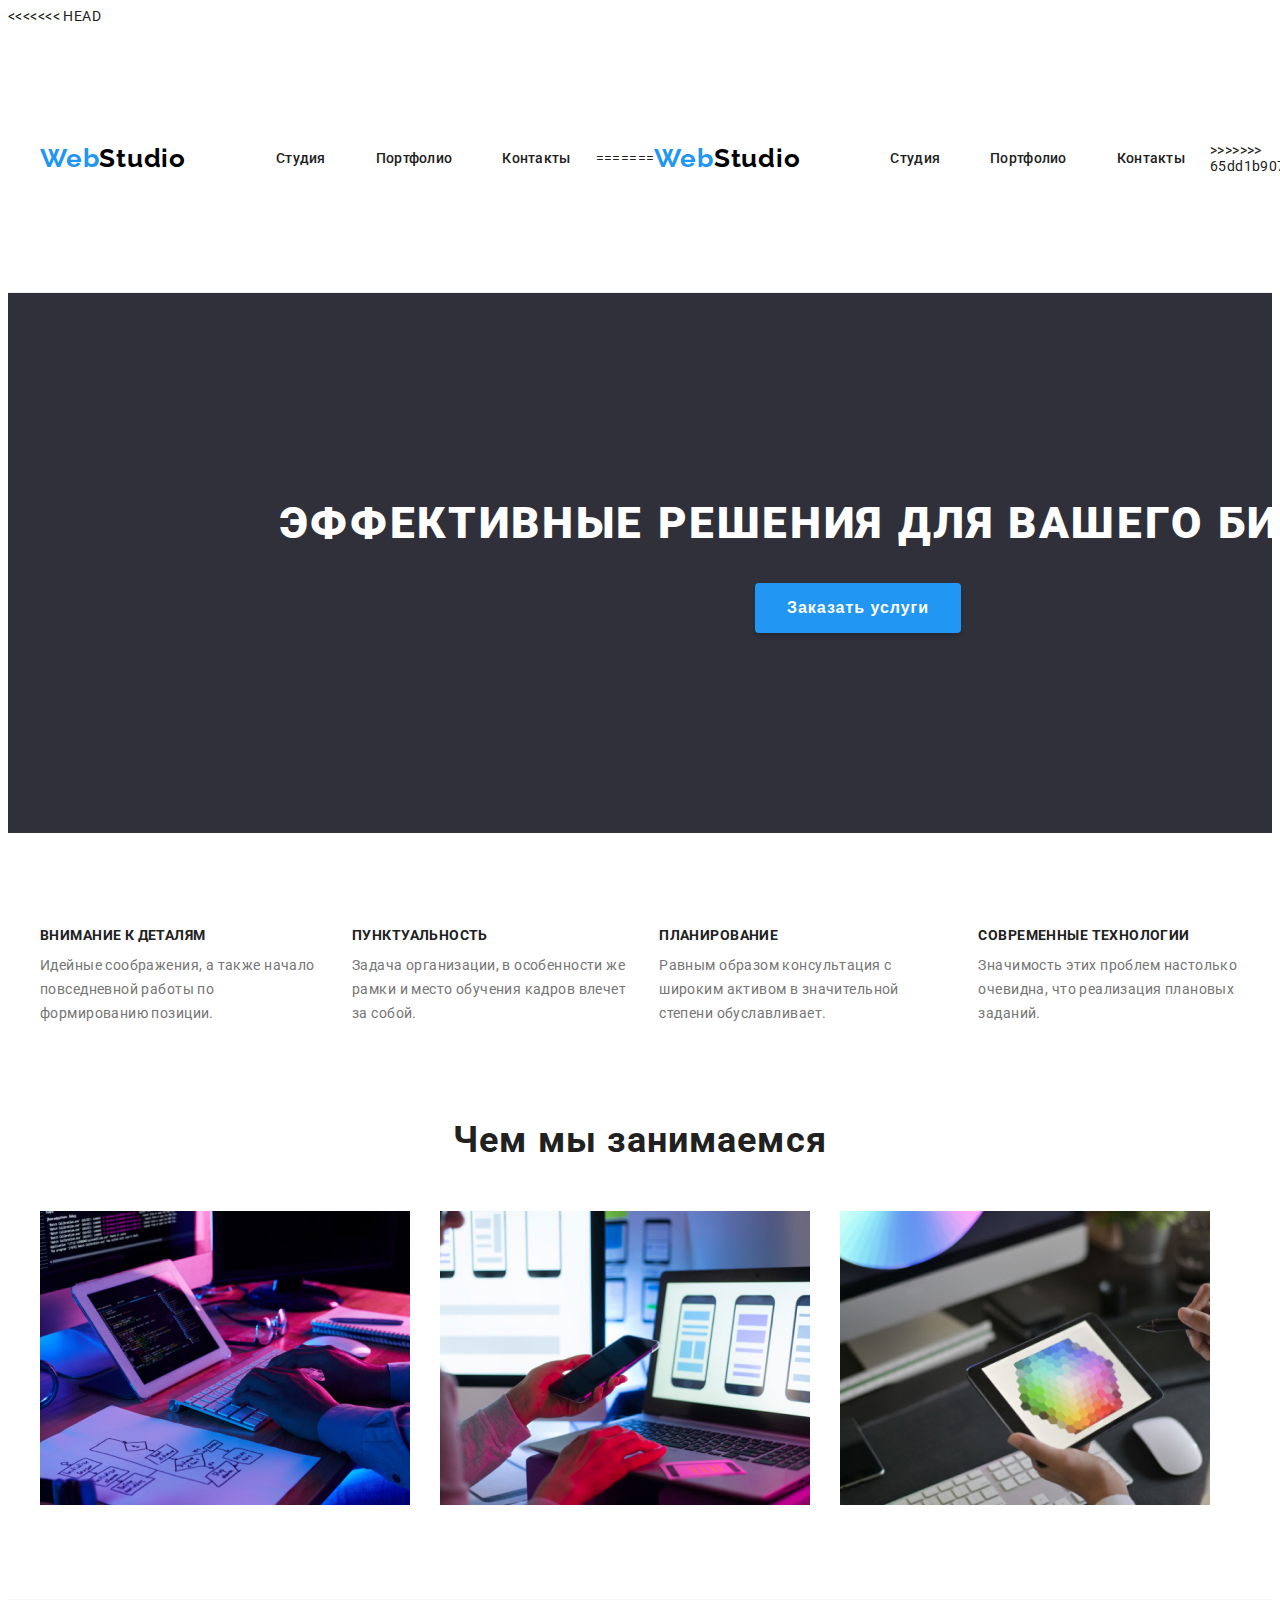
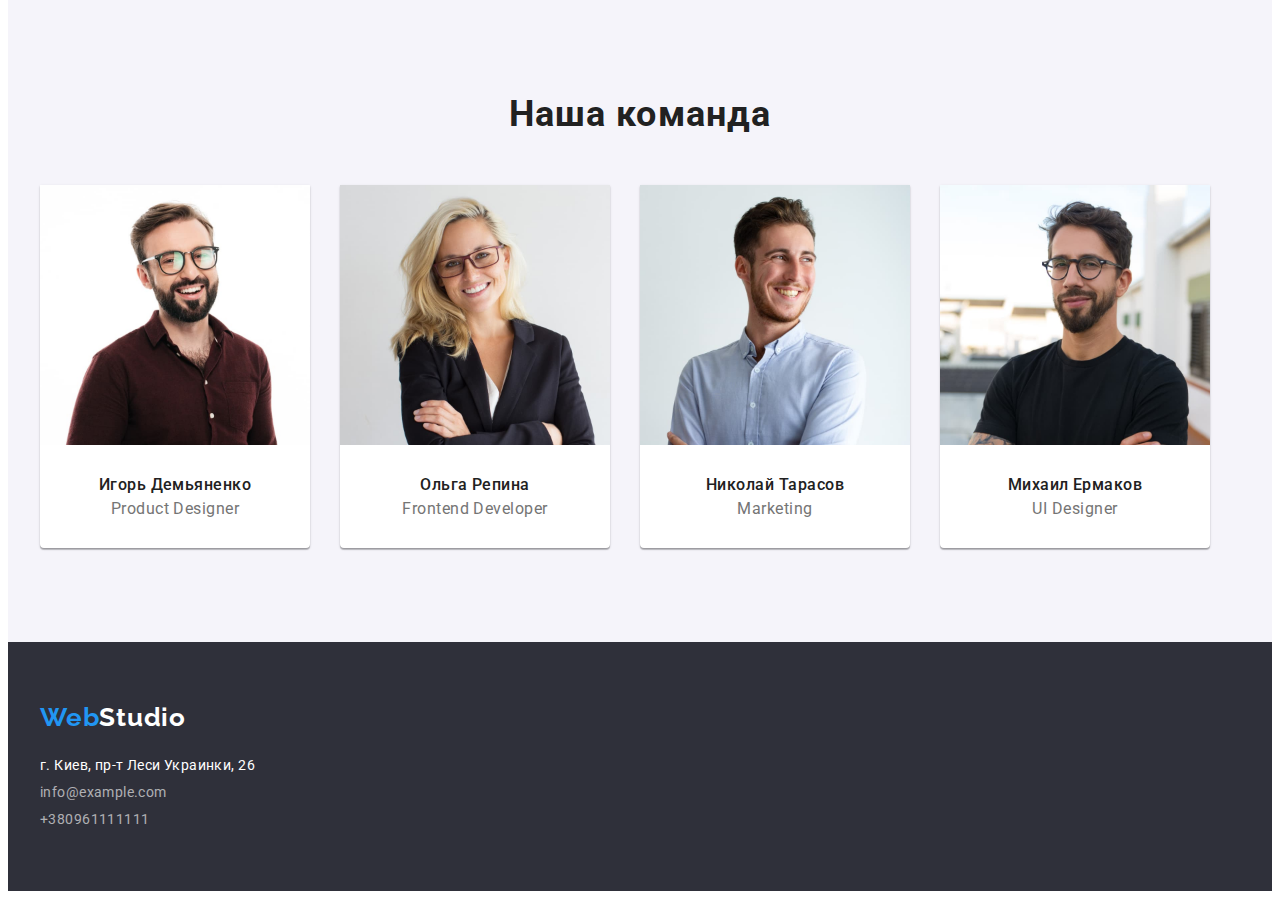
==== commit ef6cb44d: "Merge branch 'main' of https://github.com/DoctorDenis/goit-markup-hw-03 into main" ====
--- a/index.html
+++ b/index.html
@@ -19,6 +19,7 @@
 
 <body>
   <header class="header">
+<<<<<<< HEAD
     <div class="container">
      <nav class="header-nav">
        <a href="/" class="link header-logo"><span>Web</span>Studio</a>
@@ -28,6 +29,15 @@
            <li><a href="" class="link header-nav-link">Контакты</a></li>
        </ul>
      </nav>
+=======
+    <nav class="header-nav section">
+      <a href="index.html" class="link header-logo"><span>Web</span>Studio</a>
+      <ul class="list header-nav-list">
+          <li><a href="index.html" class="link header-nav-link">Студия</a></li>
+          <li><a href="portfolio.html" class="link header-nav-link">Портфолио</a></li>
+          <li><a href="" class="link header-nav-link">Контакты</a></li>
+      </ul>
+>>>>>>> 65dd1b9072725b2c90e5ddeebc69228e526e349d
       <ul class="list header-contacts">
         <li><a href="mailto:info@devstudio.com" class="link header-contacts-mail">info@devstudio.com</a></li>
         <li><a href="tel:+380961111111" class="link header-contacts-tel">+380961111111</a></li>
@@ -121,4 +131,4 @@
   </footer>
 
 </body>
-</html>+</html>
--- a/css/styles.css
+++ b/css/styles.css
@@ -368,6 +368,7 @@
 }
 
 .projects {
+  margin-top: 16px;
   display: flex;
   flex-wrap: wrap;
   justify-content: space-between;
@@ -377,7 +378,6 @@
 
 .project {
   background: var(--white-color);
-
   box-sizing: border-box;
   margin-top: 30px;
   margin-right: 30px;
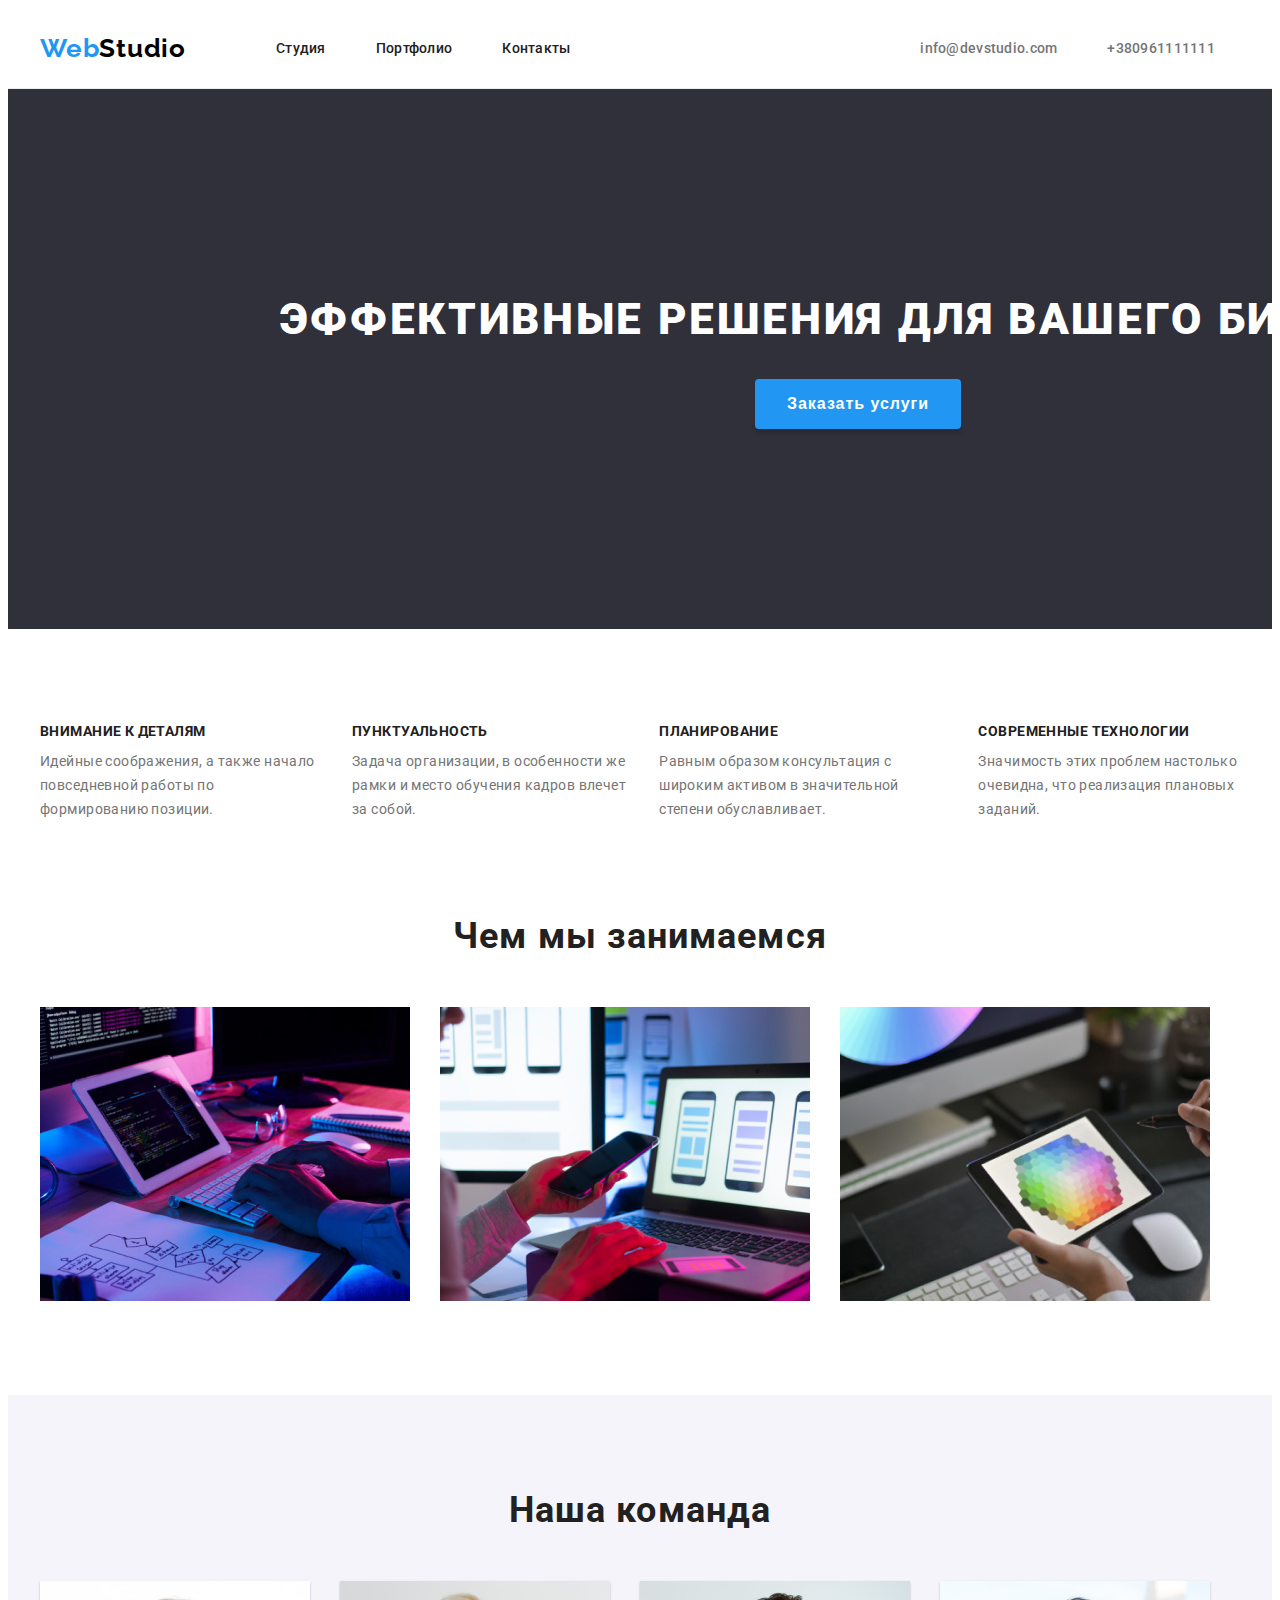
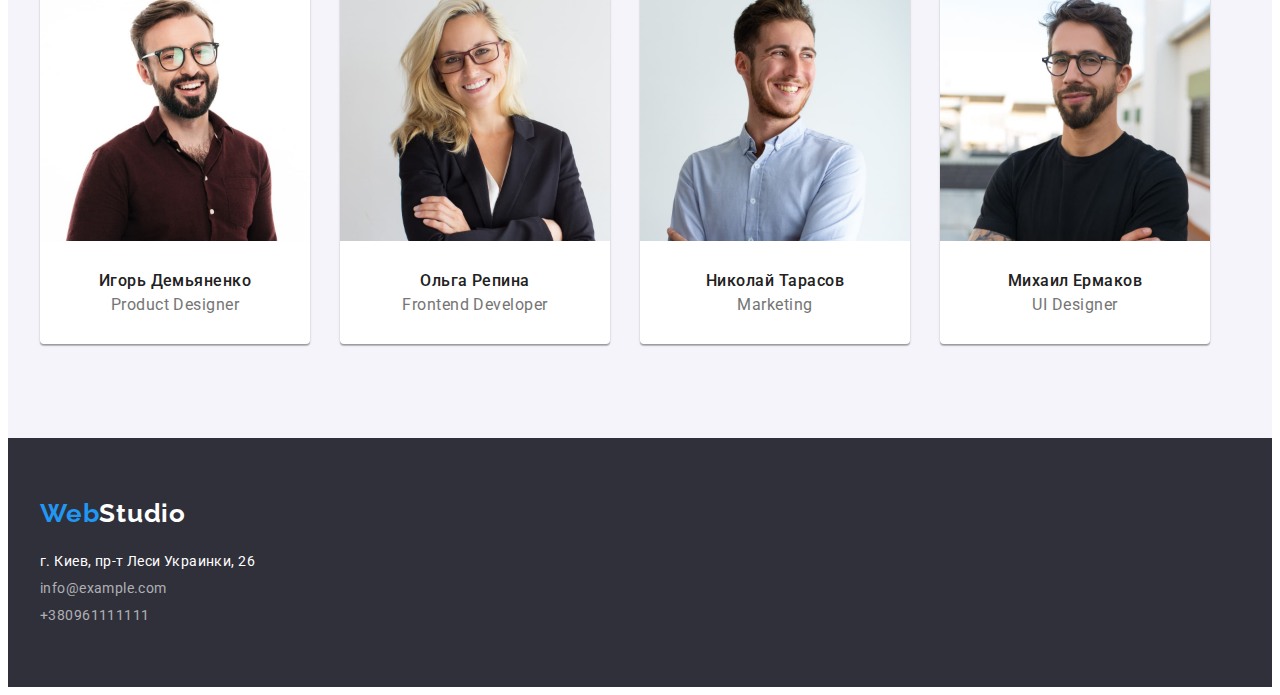
==== commit e5a3d5fc: "Fixes" ====
--- a/index.html
+++ b/index.html
@@ -19,25 +19,17 @@
 
 <body>
   <header class="header">
-<<<<<<< HEAD
     <div class="container">
-     <nav class="header-nav">
-       <a href="/" class="link header-logo"><span>Web</span>Studio</a>
-       <ul class="list header-nav-list">
-           <li><a href="index.html" class="link header-nav-link">Студия</a></li>
-           <li><a href="portfolio.html" class="link header-nav-link">Портфолио</a></li>
-           <li><a href="" class="link header-nav-link">Контакты</a></li>
-       </ul>
-     </nav>
-=======
-    <nav class="header-nav section">
+     
+    <nav class="header-nav">
       <a href="index.html" class="link header-logo"><span>Web</span>Studio</a>
       <ul class="list header-nav-list">
           <li><a href="index.html" class="link header-nav-link">Студия</a></li>
           <li><a href="portfolio.html" class="link header-nav-link">Портфолио</a></li>
           <li><a href="" class="link header-nav-link">Контакты</a></li>
       </ul>
->>>>>>> 65dd1b9072725b2c90e5ddeebc69228e526e349d
+    </nav>
+
       <ul class="list header-contacts">
         <li><a href="mailto:info@devstudio.com" class="link header-contacts-mail">info@devstudio.com</a></li>
         <li><a href="tel:+380961111111" class="link header-contacts-tel">+380961111111</a></li>
--- a/css/styles.css
+++ b/css/styles.css
@@ -88,7 +88,6 @@
 }
 
 .header-nav {
-  /*outline: 2px solid tomato;*/
   display: flex;
   align-items: center;
 }
